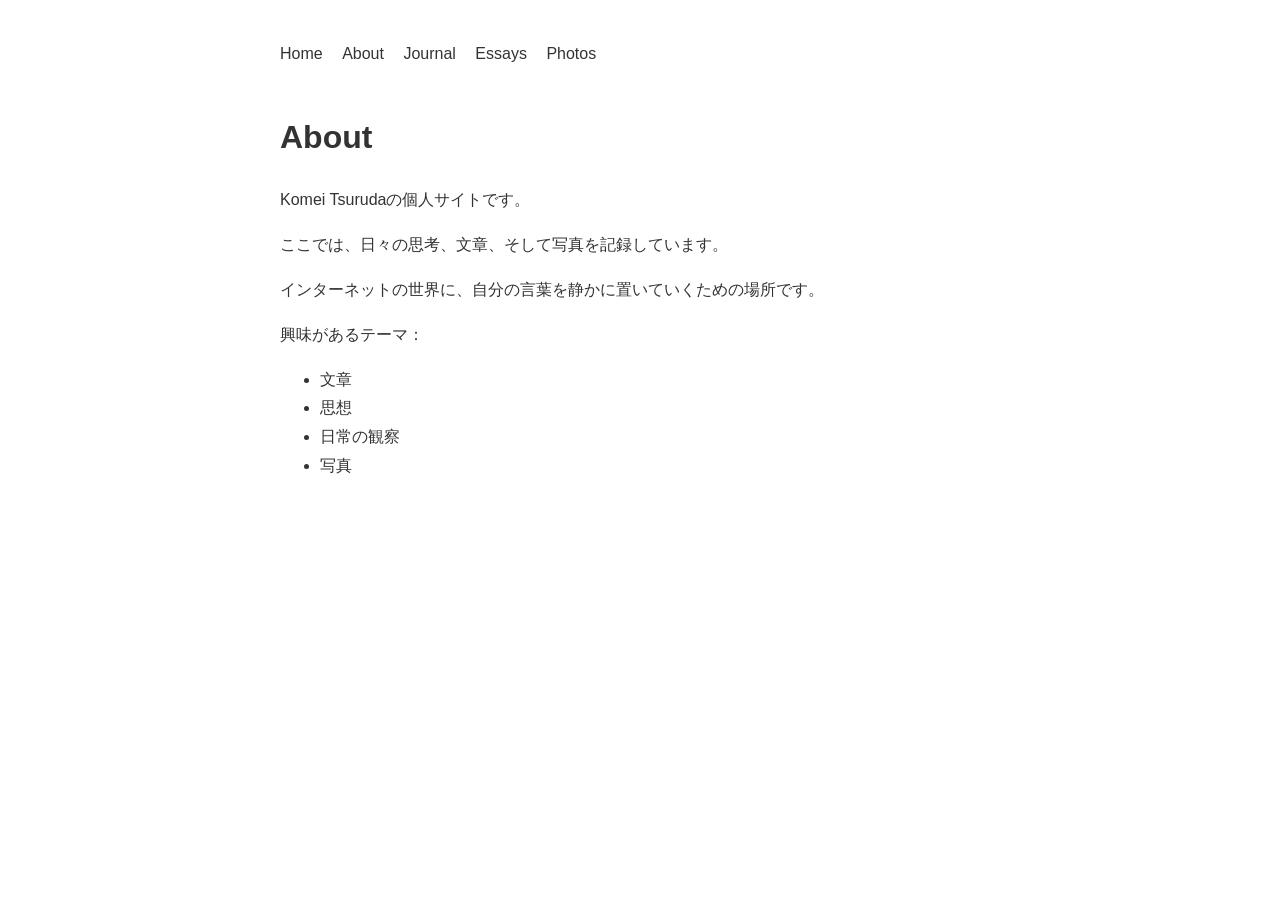
==== about.html @ dc647246 "Create about.html" ====
<!DOCTYPE html>
<html lang="ja">
<head>
<meta charset="UTF-8">
<title>About | Komei Tsuruda</title>

<meta name="description" content="Komei Tsurudaの自己紹介ページ。文章・思考・日々の記録について。">

<style>

body{
    font-family: -apple-system, BlinkMacSystemFont, "Helvetica Neue", Arial, sans-serif;
    max-width: 720px;
    margin: auto;
    padding: 40px 20px;
    line-height: 1.8;
    color: #333;
}

nav{
    margin-bottom:40px;
}

nav a{
    margin-right:15px;
    text-decoration:none;
    color:#333;
    font-weight:500;
}

h1{
    margin-bottom:20px;
}

</style>
</head>

<body>

<nav>
<a href="index.html">Home</a>
<a href="about.html">About</a>
<a href="journal.html">Journal</a>
<a href="essays.html">Essays</a>
<a href="photos.html">Photos</a>
</nav>

<h1>About</h1>

<p>
Komei Tsurudaの個人サイトです。
</p>

<p>
ここでは、日々の思考、文章、そして写真を記録しています。
</p>

<p>
インターネットの世界に、自分の言葉を静かに置いていくための場所です。
</p>

<p>
興味があるテーマ：
</p>

<ul>
<li>文章</li>
<li>思想</li>
<li>日常の観察</li>
<li>写真</li>
</ul>

</body>
</html>
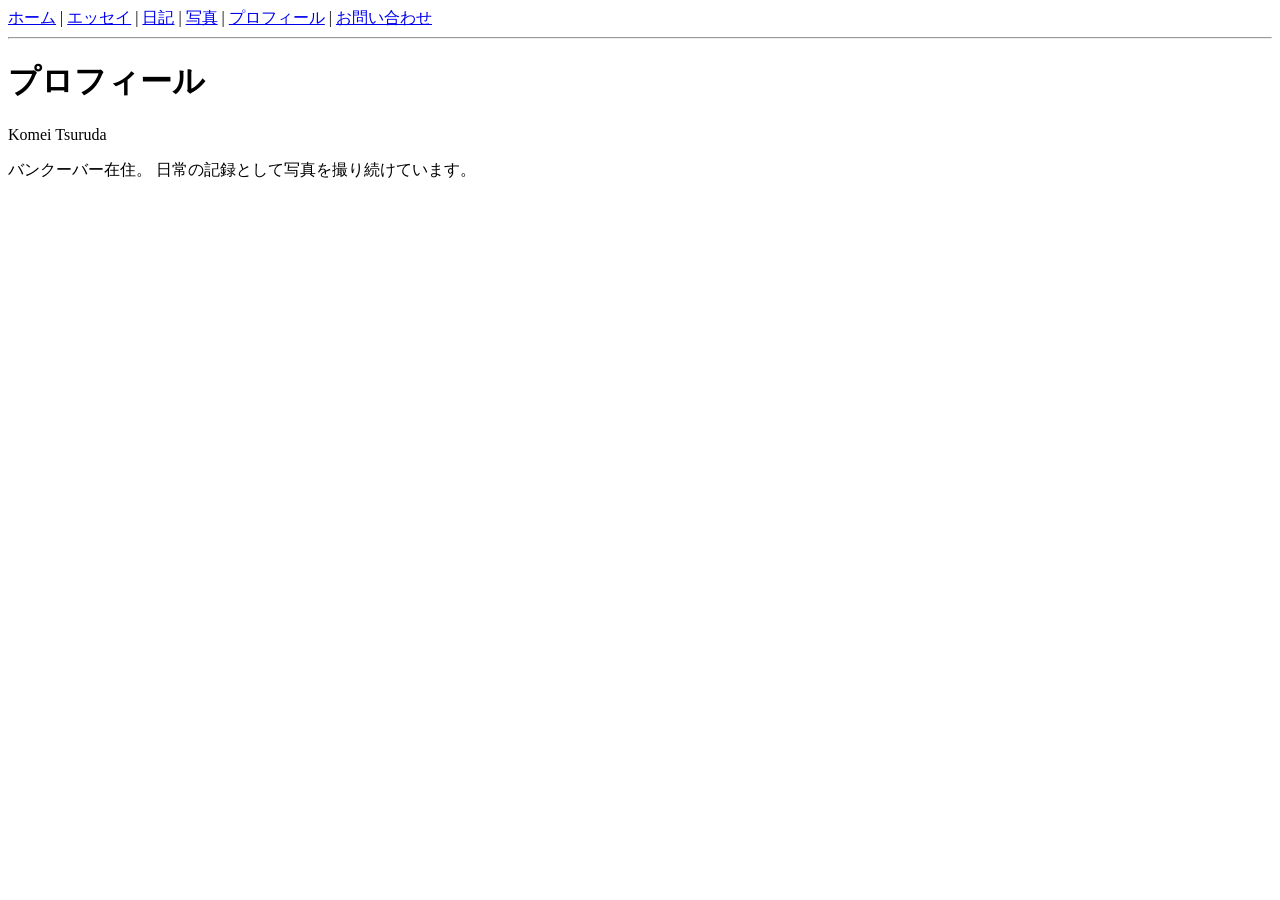
==== commit b080af61: "Update about.html" ====
--- a/about.html
+++ b/about.html
@@ -1,74 +1,33 @@
 <!DOCTYPE html>
-<html lang="ja">
+<html>
 <head>
 <meta charset="UTF-8">
-<title>About | Komei Tsuruda</title>
-
-<meta name="description" content="Komei Tsurudaの自己紹介ページ。文章・思考・日々の記録について。">
-
-<style>
-
-body{
-    font-family: -apple-system, BlinkMacSystemFont, "Helvetica Neue", Arial, sans-serif;
-    max-width: 720px;
-    margin: auto;
-    padding: 40px 20px;
-    line-height: 1.8;
-    color: #333;
-}
-
-nav{
-    margin-bottom:40px;
-}
-
-nav a{
-    margin-right:15px;
-    text-decoration:none;
-    color:#333;
-    font-weight:500;
-}
-
-h1{
-    margin-bottom:20px;
-}
-
-</style>
+<title>プロフィール | Komei Tsuruda</title>
 </head>
 
 <body>
 
 <nav>
-<a href="index.html">Home</a>
-<a href="about.html">About</a>
-<a href="journal.html">Journal</a>
-<a href="essays.html">Essays</a>
-<a href="photos.html">Photos</a>
+<a href="index.html">ホーム</a> |
+<a href="essays.html">エッセイ</a> |
+<a href="journal.html">日記</a> |
+<a href="photos.html">写真</a> |
+<a href="about.html">プロフィール</a> |
+<a href="contact.html">お問い合わせ</a>
 </nav>
 
-<h1>About</h1>
+<hr>
+
+<h1>プロフィール</h1>
 
 <p>
-Komei Tsurudaの個人サイトです。
+Komei Tsuruda
 </p>
 
 <p>
-ここでは、日々の思考、文章、そして写真を記録しています。
+バンクーバー在住。
+日常の記録として写真を撮り続けています。
 </p>
-
-<p>
-インターネットの世界に、自分の言葉を静かに置いていくための場所です。
-</p>
-
-<p>
-興味があるテーマ：
-</p>
-
-<ul>
-<li>文章</li>
-<li>思想</li>
-<li>日常の観察</li>
-<li>写真</li>
-</ul>
 
 </body>
 </html>
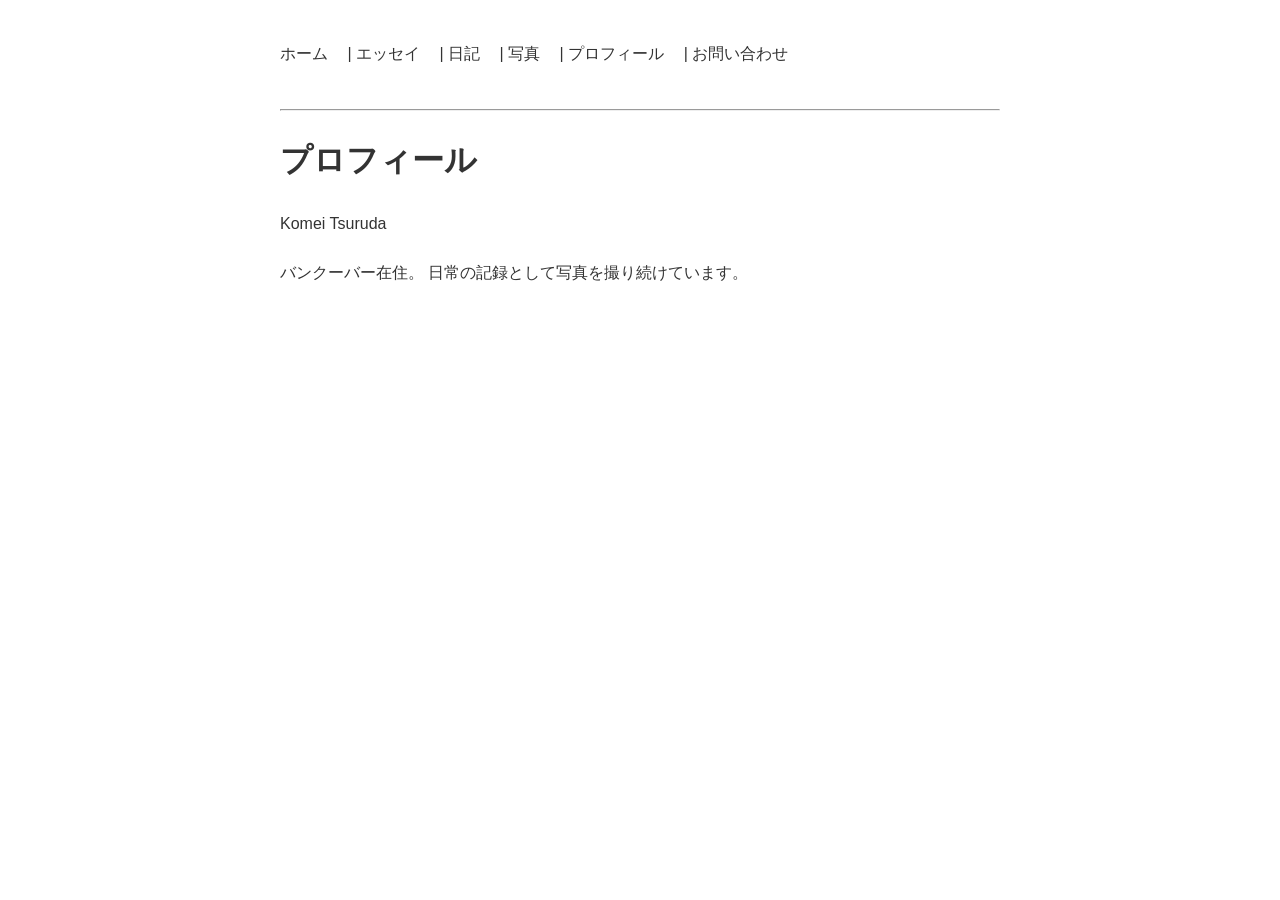
==== commit c8d4c467: "Update about.html" ====
--- a/about.html
+++ b/about.html
@@ -3,6 +3,7 @@
 <head>
 <meta charset="UTF-8">
 <title>プロフィール | Komei Tsuruda</title>
+<link rel="stylesheet" href="style.css">  
 </head>
 
 <body>
--- a/style.css
+++ b/style.css
@@ -0,0 +1,31 @@
+body{
+    font-family: -apple-system, BlinkMacSystemFont, "Helvetica Neue", Arial, sans-serif;
+    max-width: 720px;
+    margin: auto;
+    padding: 40px 20px;
+    line-height: 1.8;
+    color: #333;
+}
+
+nav{
+    margin-bottom:40px;
+}
+
+nav a{
+    margin-right:15px;
+    text-decoration:none;
+    color:#333;
+    font-weight:500;
+}
+
+nav a:hover{
+    opacity:0.6;
+}
+
+h1{
+    margin-bottom:20px;
+}
+
+p{
+    margin-bottom:20px;
+}
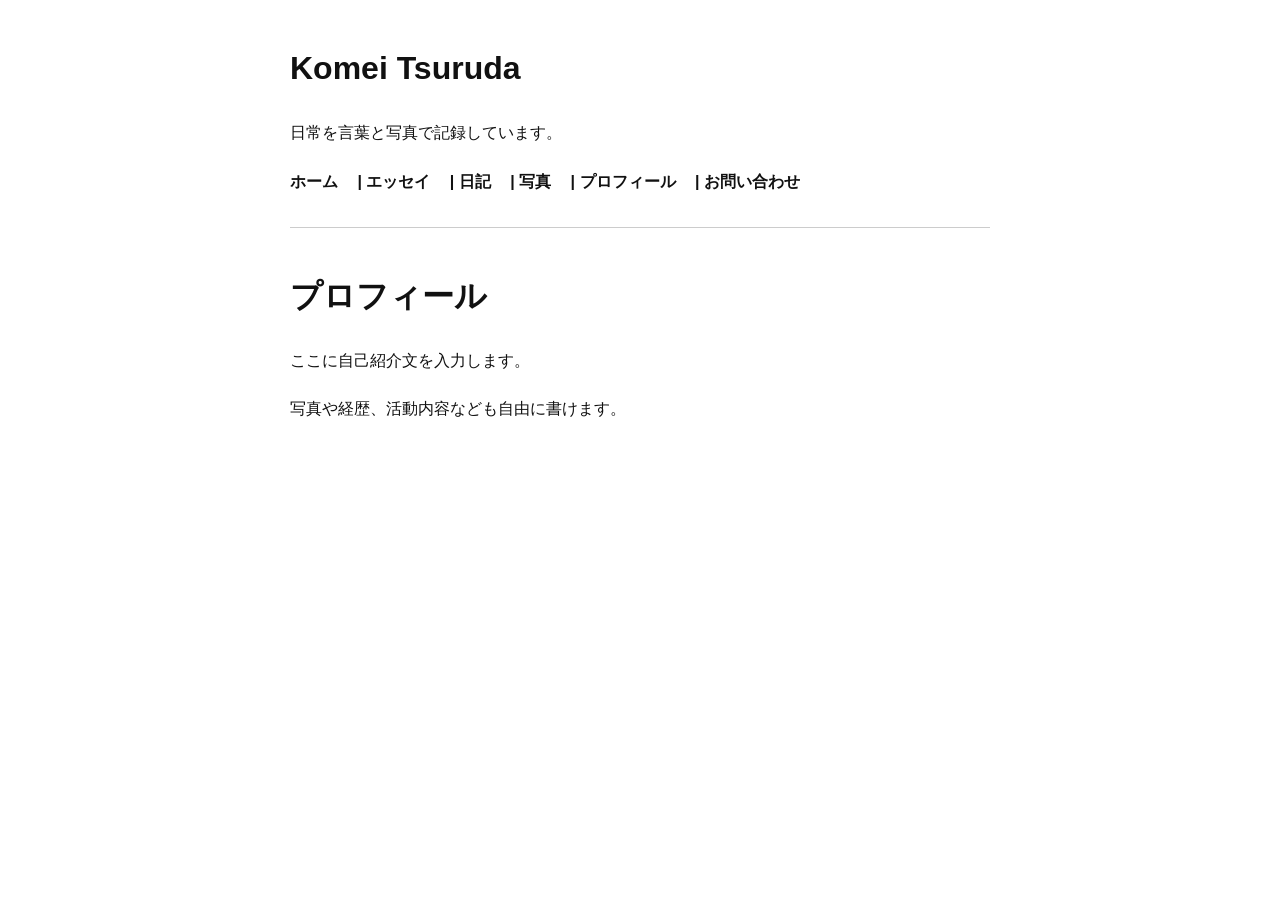
==== commit 3cd07f92: "Update about.html" ====
--- a/about.html
+++ b/about.html
@@ -3,32 +3,32 @@
 <head>
 <meta charset="UTF-8">
 <title>プロフィール | Komei Tsuruda</title>
-<link rel="stylesheet" href="style.css">  
+<link rel="stylesheet" href="style.css">
 </head>
 
 <body>
 
+<!-- 共通ヘッダー -->
+<header>
+  <h1>Komei Tsuruda</h1>
+  <p>日常を言葉と写真で記録しています。</p>
+</header>
+
 <nav>
-<a href="index.html">ホーム</a> |
-<a href="essays.html">エッセイ</a> |
-<a href="journal.html">日記</a> |
-<a href="photos.html">写真</a> |
-<a href="about.html">プロフィール</a> |
-<a href="contact.html">お問い合わせ</a>
+  <a href="index.html">ホーム</a> |
+  <a href="essays.html">エッセイ</a> |
+  <a href="journal.html">日記</a> |
+  <a href="photos.html">写真</a> |
+  <a href="about.html">プロフィール</a> |
+  <a href="contact.html">お問い合わせ</a>
 </nav>
-
 <hr>
+<!-- 共通ヘッダーここまで -->
 
 <h1>プロフィール</h1>
 
-<p>
-Komei Tsuruda
-</p>
-
-<p>
-バンクーバー在住。
-日常の記録として写真を撮り続けています。
-</p>
+<p>ここに自己紹介文を入力します。</p>
+<p>写真や経歴、活動内容なども自由に書けます。</p>
 
 </body>
 </html>
--- a/style.css
+++ b/style.css
@@ -1,31 +1,61 @@
-body{
-    font-family: -apple-system, BlinkMacSystemFont, "Helvetica Neue", Arial, sans-serif;
-    max-width: 720px;
-    margin: auto;
-    padding: 40px 20px;
+/* 全体設定 */
+body {
+    font-family: -apple-system, BlinkMacSystemFont, "Hiragino Sans", "Yu Gothic", sans-serif;
+    max-width: 700px;
+    margin: 40px auto;
+    padding: 0 20px;
     line-height: 1.8;
-    color: #333;
+    background-color: #fff;
+    color: #111;
 }
 
-nav{
-    margin-bottom:40px;
+/* ナビゲーション */
+nav {
+    margin-bottom: 30px;
+    font-weight: bold;
 }
 
-nav a{
-    margin-right:15px;
-    text-decoration:none;
-    color:#333;
-    font-weight:500;
+nav a {
+    text-decoration: none;
+    color: #111;
+    margin-right: 15px;
 }
 
-nav a:hover{
-    opacity:0.6;
+nav a:hover {
+    text-decoration: underline;
 }
 
-h1{
-    margin-bottom:20px;
+/* 見出し */
+h1 {
+    font-size: 32px;
+    margin-top: 40px;
 }
 
-p{
-    margin-bottom:20px;
+h2 {
+    margin-top: 30px;
+    font-size: 24px;
 }
+
+h3 {
+    margin-top: 20px;
+    font-size: 20px;
+}
+
+/* 区切り線 */
+hr {
+    margin: 30px 0;
+    border: none;
+    border-top: 1px solid #ccc;
+}
+
+/* 段落 */
+p {
+    margin-bottom: 20px;
+}
+
+/* 写真ページ用のグリッド（後で写真を並べるとき便利） */
+.photos-grid {
+    display: grid;
+    grid-template-columns: repeat(auto-fill, minmax(200px, 1fr));
+    grid-gap: 15px;
+}
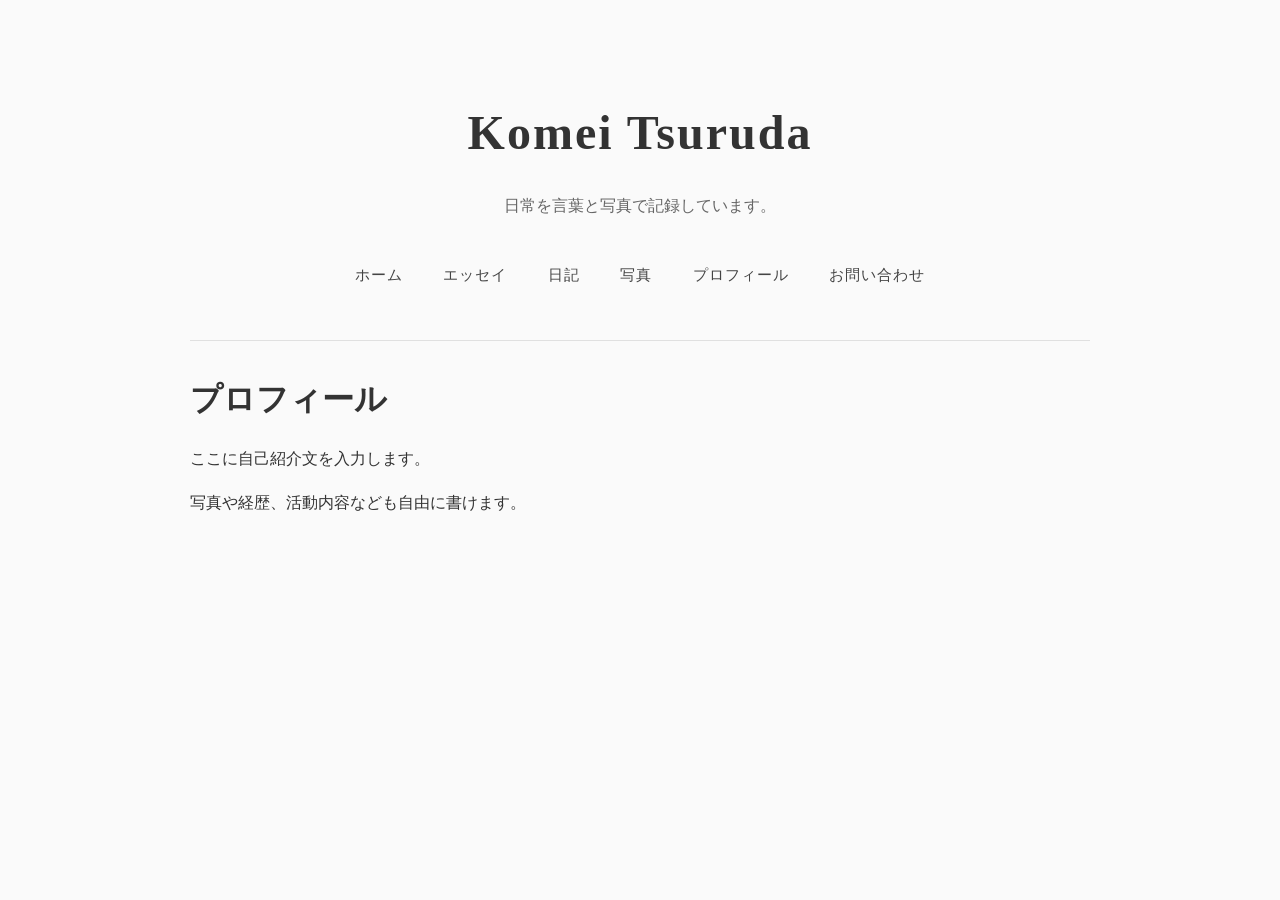
==== commit bf371b5c: "Update about.html" ====
--- a/about.html
+++ b/about.html
@@ -10,17 +10,22 @@
 
 <!-- 共通ヘッダー -->
 <header>
-  <h1>Komei Tsuruda</h1>
-  <p>日常を言葉と写真で記録しています。</p>
+
+<h1>Komei Tsuruda</h1>
+
+<p>日常を言葉と写真で記録しています。</p>
+
 </header>
 
 <nav>
-  <a href="index.html">ホーム</a> |
-  <a href="essays.html">エッセイ</a> |
-  <a href="journal.html">日記</a> |
-  <a href="photos.html">写真</a> |
-  <a href="about.html">プロフィール</a> |
-  <a href="contact.html">お問い合わせ</a>
+
+<a href="index.html">ホーム</a>
+<a href="essay.html">エッセイ</a>
+<a href="diary.html">日記</a>
+<a href="photo.html">写真</a>
+<a href="about.html">プロフィール</a>
+<a href="contact.html">お問い合わせ</a>
+
 </nav>
 <hr>
 <!-- 共通ヘッダーここまで -->
--- a/style.css
+++ b/style.css
@@ -1,61 +1,212 @@
-/* 全体設定 */
+/* ===========================
+   全体
+=========================== */
 body {
-    font-family: -apple-system, BlinkMacSystemFont, "Hiragino Sans", "Yu Gothic", sans-serif;
-    max-width: 700px;
-    margin: 40px auto;
-    padding: 0 20px;
-    line-height: 1.8;
-    background-color: #fff;
-    color: #111;
-}
-
-/* ナビゲーション */
+  font-family: "Yu Gothic UI", "Hiragino Kaku Gothic Pro", Meiryo, sans-serif;
+  line-height: 1.8;
+  background: #fafafa; /* オフホワイト */
+  color: #333333;      /* 柔らかい黒 */
+  max-width: 900px;
+  margin: 0 auto;
+  padding: 30px;
+}
+
+/* ===========================
+   ヘッダー
+=========================== */
+header {
+  text-align: center;
+  margin-bottom: 40px;
+}
+
+header h1 {
+  font-size: 2.5em;
+  font-weight: 700;
+  letter-spacing: 1px;
+  margin-bottom: 5px;
+}
+
+header p {
+  font-size: 1.1em;
+  color: #666666;
+}
+
+/* ===========================
+   ナビゲーション
+=========================== */
 nav {
-    margin-bottom: 30px;
-    font-weight: bold;
+  text-align: center;
+  margin-bottom: 40px;
 }
 
 nav a {
-    text-decoration: none;
-    color: #111;
-    margin-right: 15px;
+  text-decoration: none;
+  color: #444444;
+  margin: 0 15px;
+  font-weight: 500;
+  transition: color 0.3s;
 }
 
 nav a:hover {
-    text-decoration: underline;
-}
-
-/* 見出し */
-h1 {
-    font-size: 32px;
-    margin-top: 40px;
+  color: #007acc; /* 洗練カラーアクセント */
+}
+
+/* ===========================
+   見出し
+=========================== */
+h1, h2 {
+  margin-bottom: 15px;
 }
 
 h2 {
-    margin-top: 30px;
-    font-size: 24px;
-}
-
-h3 {
-    margin-top: 20px;
-    font-size: 20px;
-}
-
-/* 区切り線 */
+  font-size: 1.6em;
+  margin-top: 50px;
+  margin-bottom: 15px;
+  border-bottom: 1px solid #e0e0e0;
+  padding-bottom: 5px;
+}
+
+/* ===========================
+   本文
+=========================== */
+#today-entry,
+.essay-entry {
+  white-space: pre-wrap;
+  margin-bottom: 40px;
+  font-size: 1.05em;
+  color: #444444;
+}
+
+/* ===========================
+   写真
+=========================== */
+.photos-grid {
+  display: flex;
+  flex-wrap: wrap;
+  gap: 20px;
+  justify-content: center;
+  margin-bottom: 40px;
+}
+
+.photos-grid img {
+  border-radius: 8px;
+  max-width: 100%;
+  height: auto;
+  box-shadow: 0 4px 12px rgba(0,0,0,0.1);
+  transition: transform 0.3s, box-shadow 0.3s;
+}
+
+.photos-grid img:hover {
+  transform: translateY(-5px);
+  box-shadow: 0 8px 20px rgba(0,0,0,0.15);
+}
+
+/* ===========================
+   フォーム
+=========================== */
+form {
+  max-width: 500px;
+  margin: 30px auto;
+}
+
+input, textarea, button {
+  width: 100%;
+  padding: 12px;
+  margin-top: 5px;
+  margin-bottom: 20px;
+  border: 1px solid #ccc;
+  border-radius: 8px;
+  font-size: 1em;
+  font-family: inherit;
+}
+
+button {
+  background-color: #007acc;
+  color: #fff;
+  cursor: pointer;
+  font-weight: bold;
+  transition: background-color 0.3s;
+}
+
+button:hover {
+  background-color: #005fa3;
+}
+
+/* ===========================
+   水平線
+=========================== */
 hr {
-    margin: 30px 0;
-    border: none;
-    border-top: 1px solid #ccc;
-}
-
-/* 段落 */
-p {
-    margin-bottom: 20px;
-}
-
-/* 写真ページ用のグリッド（後で写真を並べるとき便利） */
-.photos-grid {
-    display: grid;
-    grid-template-columns: repeat(auto-fill, minmax(200px, 1fr));
-    grid-gap: 15px;
-}
+  border: none;
+  border-top: 1px solid #e0e0e0;
+  margin: 30px 0;
+}
+
+/* ===========================
+   モバイル対応
+=========================== */
+@media screen and (max-width: 600px) {
+  body {
+    padding: 15px;
+  }
+
+  nav a {
+    display: block;
+    margin: 10px 0;
+  }
+
+  .photos-grid {
+    flex-direction: column;
+    gap: 15px;
+  }
+}
+/* ===== 作家フォント ===== */
+
+@import url('https://fonts.googleapis.com/css2?family=Playfair+Display:wght@400;600&family=Noto+Serif+JP:wght@400;500&display=swap');
+
+
+/* ===== ヘッダー ===== */
+
+header {
+  text-align: center;
+  margin-top: 60px;
+  margin-bottom: 40px;
+}
+
+/* タイトル */
+
+header h1 {
+  font-family: 'Playfair Display', 'Noto Serif JP', serif;
+  font-size: 48px;
+  font-weight: 600;
+  letter-spacing: 2px;
+  margin-bottom: 10px;
+}
+
+/* サブタイトル */
+
+header p {
+  font-family: 'Noto Serif JP', serif;
+  color: #666;
+  font-size: 16px;
+}
+
+
+/* ===== ナビゲーション ===== */
+
+nav {
+  text-align: center;
+  margin-bottom: 50px;
+}
+
+nav a {
+  font-family: 'Noto Serif JP', serif;
+  text-decoration: none;
+  margin: 0 18px;
+  color: #444;
+  font-size: 15px;
+  letter-spacing: 1px;
+}
+
+nav a:hover {
+  opacity: 0.6;
+}
